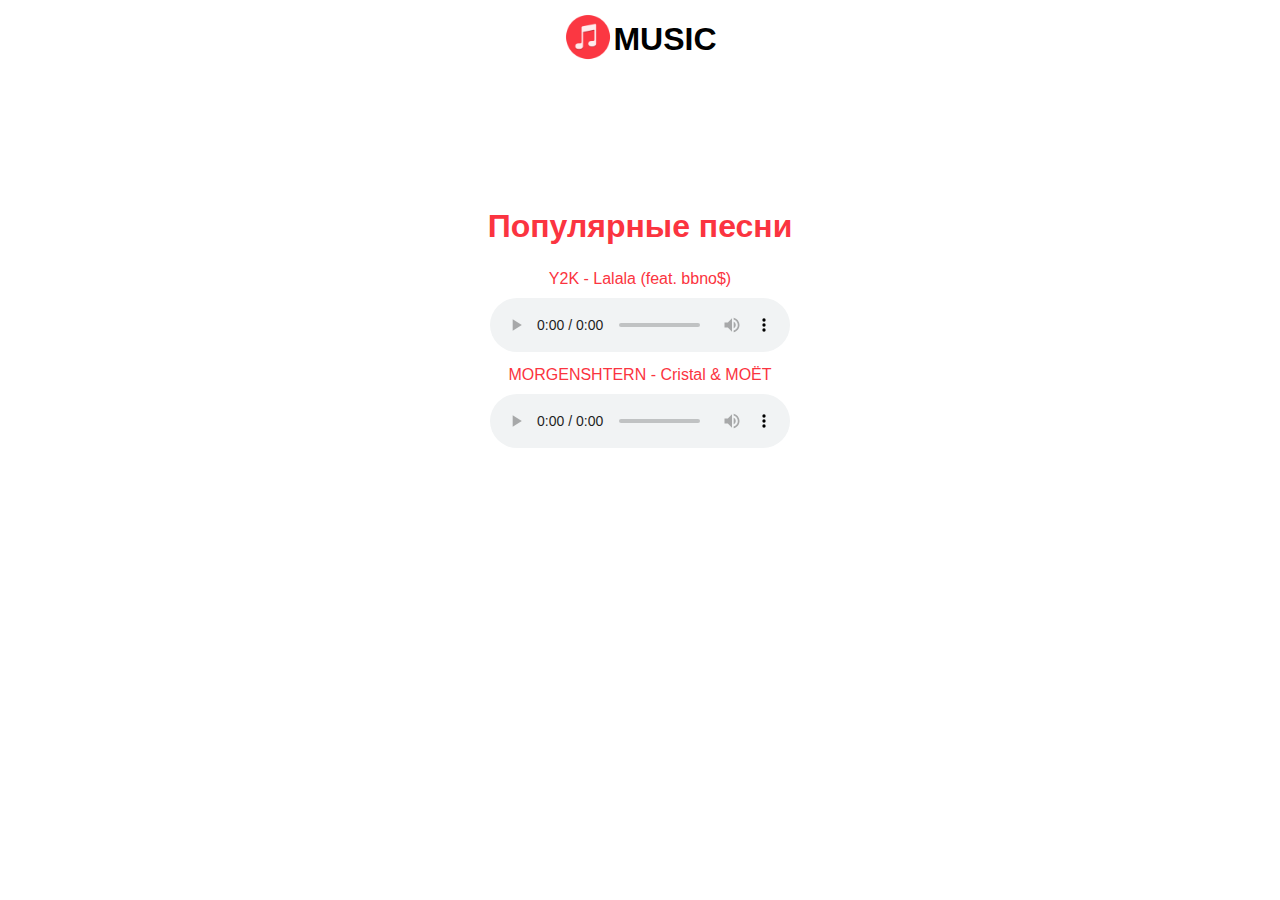
==== index.html @ 9c9bb8ff "Add files via upload" ====
<!DOCTYPE html>
<html lang="en">
<head>
    <meta charset="UTF-8">
    <meta http-equiv="X-UA-Compatible" content="IE=edge">
    <meta name="viewport" content="width=device-width, initial-scale=1.0">
    <title>Музыка на любой вкус</title>
    <link rel="stylesheet" href="css/style.css">
</head>
<body>
    <center>
        <h1 class="none"><img class="imgav" src="img/Music_29918.png" width="50px" alt="">MUSIC</h1>
    

    <h1 class="top">Популярные песни</h1>
    <p class="music">Y2K - Lalala (feat. bbno$)</p>
    <audio class="music" controls>
        <source src="music/lalala.mp3" type="audio/mpeg"> 
      </audio>

      <p class="music">MORGENSHTERN - Cristal & МОЁТ</p>
      <audio class="music" controls>
          <source src="music/МОЁТ.mp3" type="audio/mpeg"> 
        </audio>
</center>
</body>
</html>
---- css/style.css ----
* {
    padding: 0;
    margin: 0;
}

body {
    font-family: 'Lato', sans-serif;
    color: #fb3440;
}

.imgav {
    position: relative;
    top: 12px;
}

.none {
    color: black;
}

.top {
    position: relative;
    top: 150px;
}

.music {
    position: relative;
    top: 170px;
    margin: 5px;
}
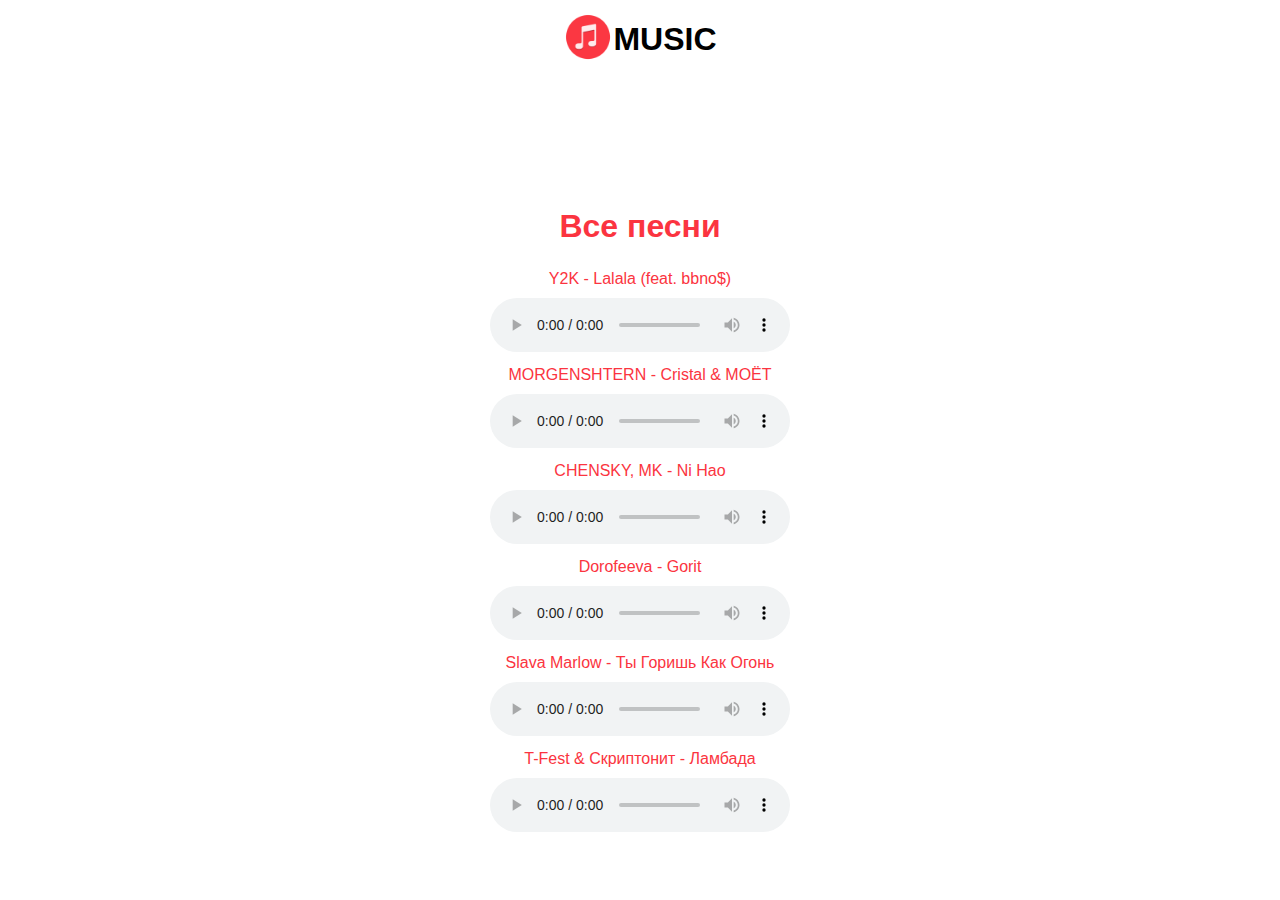
==== commit 951d16c3: "Add files via upload" ====
--- a/index.html
+++ b/index.html
@@ -4,24 +4,57 @@
     <meta charset="UTF-8">
     <meta http-equiv="X-UA-Compatible" content="IE=edge">
     <meta name="viewport" content="width=device-width, initial-scale=1.0">
-    <title>Музыка на любой вкус</title>
-    <link rel="stylesheet" href="css/style.css">
+    <title>MISIC</title>
+    <link rel="stylesheet" href="/css/style.css">
+    <link rel="apple-touch-icon" sizes="57x57" href="/ico/apple-icon-57x57.png">
+<link rel="apple-touch-icon" sizes="60x60" href="/ico/apple-icon-60x60.png">
+<link rel="apple-touch-icon" sizes="72x72" href="/ico/apple-icon-72x72.png">
+<link rel="apple-touch-icon" sizes="76x76" href="/ico/apple-icon-76x76.png">
+<link rel="apple-touch-icon" sizes="114x114" href="/ico/apple-icon-114x114.png">
+<link rel="apple-touch-icon" sizes="120x120" href="/ico/apple-icon-120x120.png">
+<link rel="apple-touch-icon" sizes="144x144" href="/ico/apple-icon-144x144.png">
+<link rel="apple-touch-icon" sizes="152x152" href="/ico/apple-icon-152x152.png">
+<link rel="apple-touch-icon" sizes="180x180" href="/ico/apple-icon-180x180.png">
+<link rel="icon" type="image/png" sizes="192x192"  href="/ico/android-icon-192x192.png">
+<link rel="icon" type="image/png" sizes="32x32" href="/ico/favicon-32x32.png">
+<link rel="icon" type="image/png" sizes="96x96" href="/ico/favicon-96x96.png">
+<link rel="icon" type="image/png" sizes="16x16" href="/ico/favicon-16x16.png">
+<link rel="manifest" href="/ico/manifest.json">
+<meta name="msapplication-TileColor" content="#ffffff">
+<meta name="msapplication-TileImage" content="/ico/ms-icon-144x144.png">
+<meta name="theme-color" content="#ffffff">
 </head>
 <body>
     <center>
-        <h1 class="none"><img class="imgav" src="img/Music_29918.png" width="50px" alt="">MUSIC</h1>
+        <h1 class="none"><img class="imgav" src="/img/Music_29918.png" width="50px" alt="">MUSIC</h1>
     
 
-    <h1 class="top">Популярные песни</h1>
+    <h1 class="top">Все песни</h1>
     <p class="music">Y2K - Lalala (feat. bbno$)</p>
     <audio class="music" controls>
-        <source src="music/lalala.mp3" type="audio/mpeg"> 
+        <source src="/music/lalala.mp3" type="audio/mpeg"> 
       </audio>
 
       <p class="music">MORGENSHTERN - Cristal & МОЁТ</p>
       <audio class="music" controls>
-          <source src="music/МОЁТ.mp3" type="audio/mpeg"> 
+          <source src="/music/МОЁТ.mp3" type="audio/mpeg"> 
         </audio>
+        <p class="music">CHENSKY, MK - Ni Hao</p>
+        <audio class="music" controls>
+            <source src="/music/Ni Hao.mp3" type="audio/mpeg"> 
+          </audio>
+          <p class="music">Dorofeeva - Gorit</p>
+          <audio class="music" controls>
+              <source src="/music/Gorit.mp3" type="audio/mpeg"> 
+            </audio>
+            <p class="music">Slava Marlow - Ты Горишь Как Огонь</p>
+            <audio class="music" controls>
+                <source src="/music/Ты Горишь Как Огонь.mp3" type="audio/mpeg"> 
+              </audio>
+              <p class="music">T-Fest & Скриптонит - Ламбада</p>
+              <audio class="music" controls>
+                  <source src="/music/Ламбада.mp3" type="audio/mpeg"> 
+                </audio>  
 </center>
 </body>
 </html>--- a/css/style.css
+++ b/css/style.css
@@ -26,4 +26,15 @@
     position: relative;
     top: 170px;
     margin: 5px;
+}
+
+.alboomavatar {
+    position: relative;
+    width: 200px;
+    top: 50px;
+}
+
+.music1 {
+    position: relative;
+    bottom: 30px;
 }